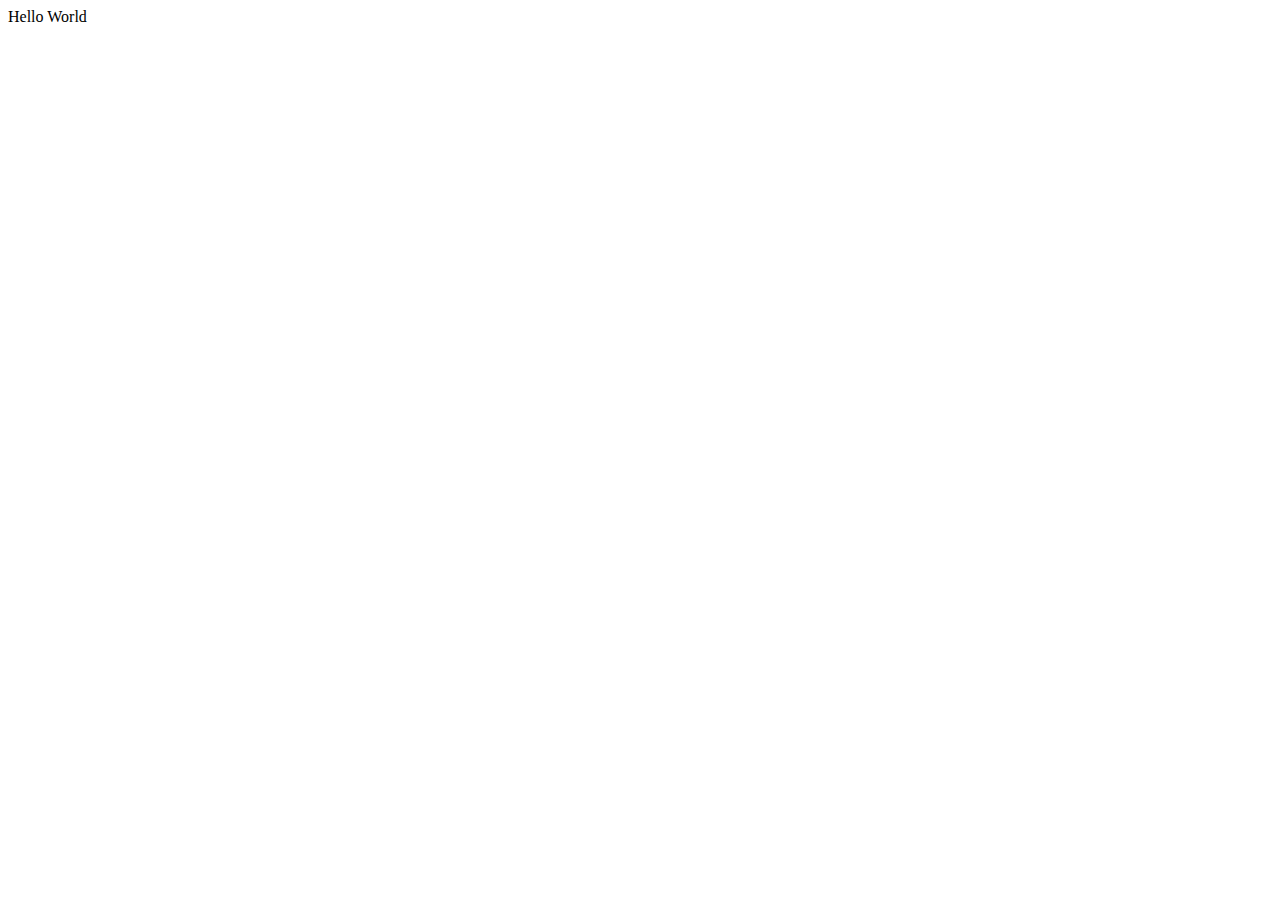
==== index.html @ 1d54512f "Create index.html" ====
<!DOCTYPE html>
<html lang="en">
<head>
  <meta charset="UTF-8">
  <meta name="viewport" content="width=device-width, initial-scale=1.0">
  <title>Document</title>
</head>
<body>
  Hello World
</body>
</html>
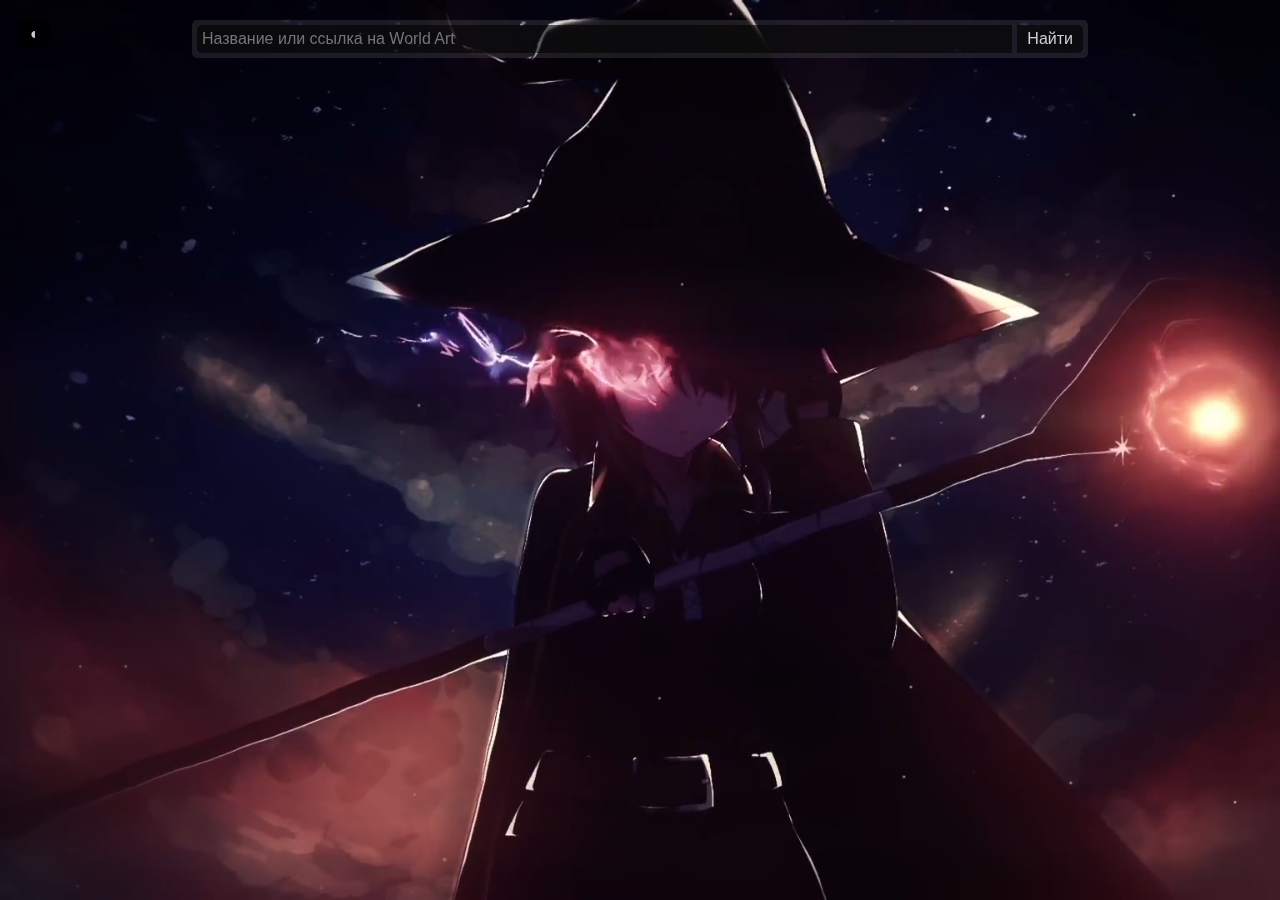
==== commit 08d9e39b: "update" ====
--- a/index.html
+++ b/index.html
@@ -1,11 +1,42 @@
 <!DOCTYPE html>
-<html lang="en">
+<html lang="ru">
+
 <head>
-  <meta charset="UTF-8">
-  <meta name="viewport" content="width=device-width, initial-scale=1.0">
-  <title>Document</title>
+  <meta charset="utf-8" />
+  <link rel="icon" href="favicon.ico" />
+  <meta name="viewport" content="width=device-width, initial-scale=1" />
+  <link rel="apple-touch-icon" href="logo192.png" />
+  <link rel="manifest" href="manifest.json" />
+  <link rel="stylesheet" href="index.css">
+  <script defer src="index.js"></script>
+  <title>amove</title>
 </head>
+
 <body>
-  Hello World
+  <video autoplay muted loop id="background" src="wallpaper/0.mp4" type="video/mp4"></video>
+  <script>
+    const backgroundIndex = localStorage.getItem('backgroundIndex') || 0;
+    if (backgroundIndex) document.getElementById("background").src = `wallpaper/${backgroundIndex}.mp4`; </script>
+  <div id="iframe-overlay">
+    <iframe id="iframe" allow="fullscreen"></iframe>
+  </div>
+  <div id="json-overlay">
+    <textarea id="json" readonly></textarea>
+  </div>
+  <div id="overbackground">
+    <button id="background-button">◐</button>
+    <div id="container">
+      <div id="search">
+        <form id="search-form">
+          <input id="search-input" placeholder="Название или ссылка на World Art">
+          <button id="search-button">Найти</button>
+        </form>
+      </div>
+      <p id="status"></p>
+      <div id="list">
+      </div>
+    </div>
+  </div>
 </body>
-</html>
+
+</html>--- a/index.css
+++ b/index.css
@@ -0,0 +1,190 @@
+* {
+    margin: 0;
+    padding: 0;
+    border: 0;
+    color: rgba(255, 255, 255, 0.8);
+    font-size: 16px;
+    border-radius: 5px;
+}
+
+body {
+    overscroll-behavior: none;
+    background: rgb(45, 45, 45);
+    font-family: sans-serif;
+}
+
+#background {
+    position: fixed;
+    left: 50%;
+    top: 50%;
+    transform: translate(-50%, -50%);
+    width: 177.77777778vh;
+    /* 100 * 16 / 9 */
+    height: 100%;
+    min-width: 100%;
+    min-height: 56.25vw;
+    /* 100 * 9 / 16 */
+}
+
+#overbackground {
+    position: relative;
+    min-height: 100vh;
+    z-index: 1;
+}
+
+#background-button {
+    position: fixed;
+    top: 20px;
+    left: 20px;
+    padding: 5px 10px;
+    background: rgba(0, 0, 0, 0.6);
+}
+
+#container {
+    width: 70vw;
+    margin: 0 auto;
+    padding: 20px 0;
+}
+
+#search-form {
+    display: flex;
+    padding: 5px 5px;
+    background: rgba(255, 255, 255, 0.1);
+}
+
+#search-input {
+    flex-grow: 1;
+    padding: 5px;
+    background: rgba(0, 0, 0, 0.6);
+    border-radius: 5px 0 0 5px;
+}
+
+#search-button {
+    flex-shrink: 0;
+    margin-left: 5px;
+    padding: 5px 10px;
+    background: rgba(0, 0, 0, 0.6);
+    border-radius: 0 5px 5px 0;
+}
+
+#status {
+    display: none;
+    color: gray;
+    font-size: 14px;
+    padding: 5px 10px;
+}
+
+#list {
+    display: none;
+    padding: 5px;
+    background: rgba(255, 255, 255, 0.1);
+}
+
+.item {
+    display: flex;
+    margin-bottom: 10px;
+}
+
+.item:last-child {
+    margin-bottom: 0px;
+}
+
+.left {
+    display: flex;
+    flex-grow: 1;
+    flex-shrink: 1;
+    padding: 10px 10px;
+    background: rgba(0, 0, 0, 0.6);
+    border-radius: 5px 0 0 5px;
+}
+
+.poster-wrapper {
+    display: flex;
+    flex-direction: column;
+    flex-grow: 0;
+    flex-shrink: 0;
+    width: 10%;
+}
+
+.poster {
+    opacity: 0.8;
+    width: 100%;
+    margin: auto;
+}
+
+.info {
+    display: flex;
+    flex-direction: column;
+    flex-grow: 1;
+    flex-shrink: 1;
+    margin-left: 10px;
+}
+
+.right {
+    display: flex;
+    flex-direction: column;
+    flex-grow: 0;
+    flex-shrink: 0;
+    margin-left: 5px;
+}
+
+.right-button {
+    padding: 10px;
+    height: 50%;
+    background: rgba(0, 0, 0, 0.6);
+}
+
+.right-button:first-child {
+    margin-bottom: 5px;
+    border-radius: 0 5px 0 0;
+}
+
+.right-button:last-child {
+    border-radius: 0 0 5px 0;
+}
+
+.translation {
+    color: rgba(180, 180, 180, 0.8);
+    margin-top: auto;
+}
+
+#iframe {
+    position: fixed;
+    top: 50%;
+    left: 50%;
+    transform: translate(-50%, -50%);
+    width: 80vw;
+    height: 45vw;
+    z-index: 9001;
+}
+
+#iframe-overlay {
+    display: none;
+    position: fixed;
+    width: 100%;
+    height: 100%;
+    z-index: 9000;
+    background: rgba(0, 0, 0, 0.85);
+}
+
+#json-overlay {
+    display: none;
+    position: fixed;
+    width: 100%;
+    height: 100%;
+    z-index: 9000;
+}
+
+#json {
+    position: fixed;
+    top: 50%;
+    left: 50%;
+    transform: translate(-50%, -50%);
+    width: 80vw;
+    height: 80vh;
+    z-index: 9001;
+    background: rgba(0, 0, 0, 0.95);
+    font-family: 'Courier New', Courier, monospace;
+    font-size: 14px;
+    white-space: pre;
+}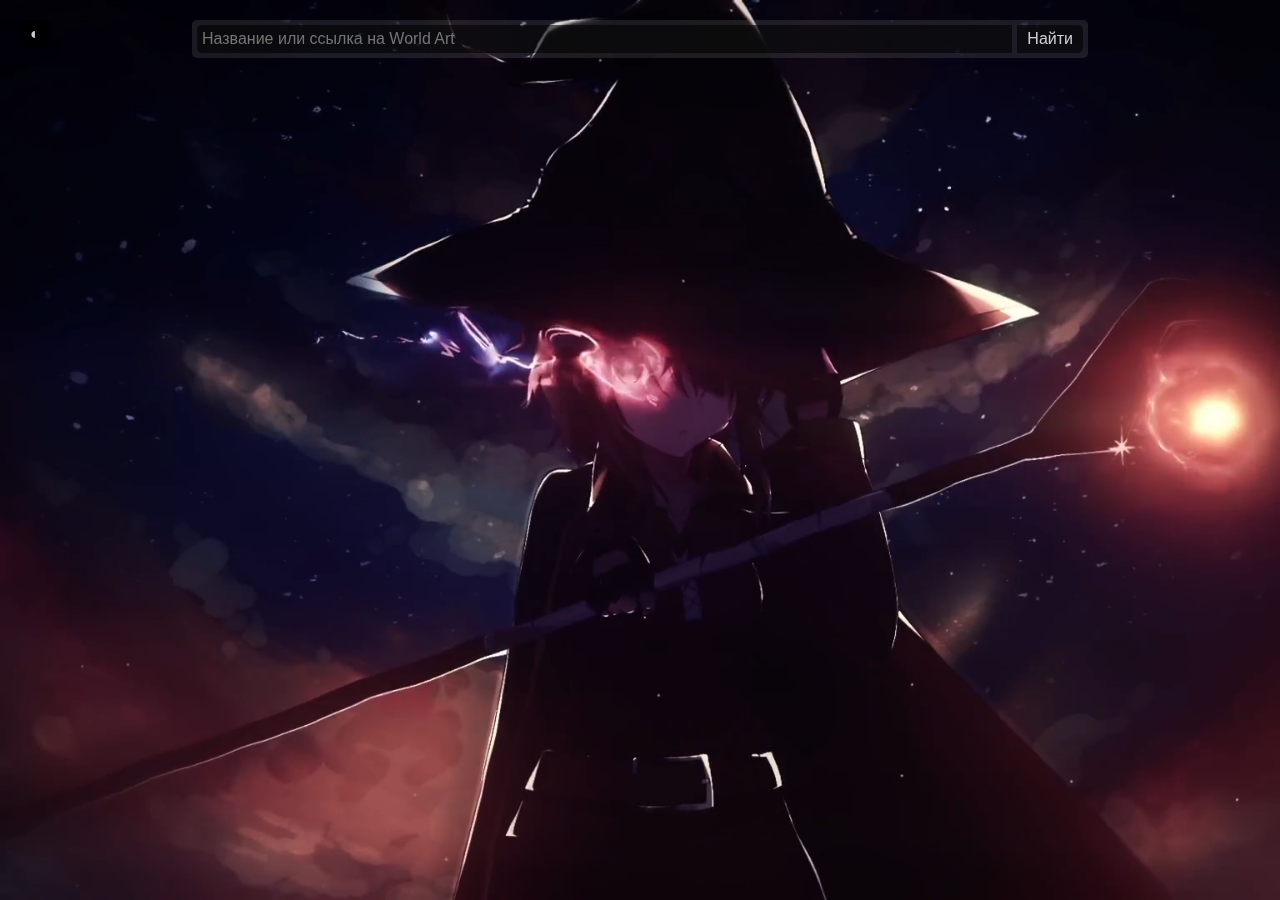
==== commit 21291adc: "update" ====
--- a/index.html
+++ b/index.html
@@ -4,6 +4,7 @@
 <head>
   <meta charset="utf-8" />
   <link rel="icon" href="favicon.ico" />
+  <link rel="preconnect" href="https://metamedia.glitch.me">
   <meta name="viewport" content="width=device-width, initial-scale=1" />
   <link rel="apple-touch-icon" href="logo192.png" />
   <link rel="manifest" href="manifest.json" />
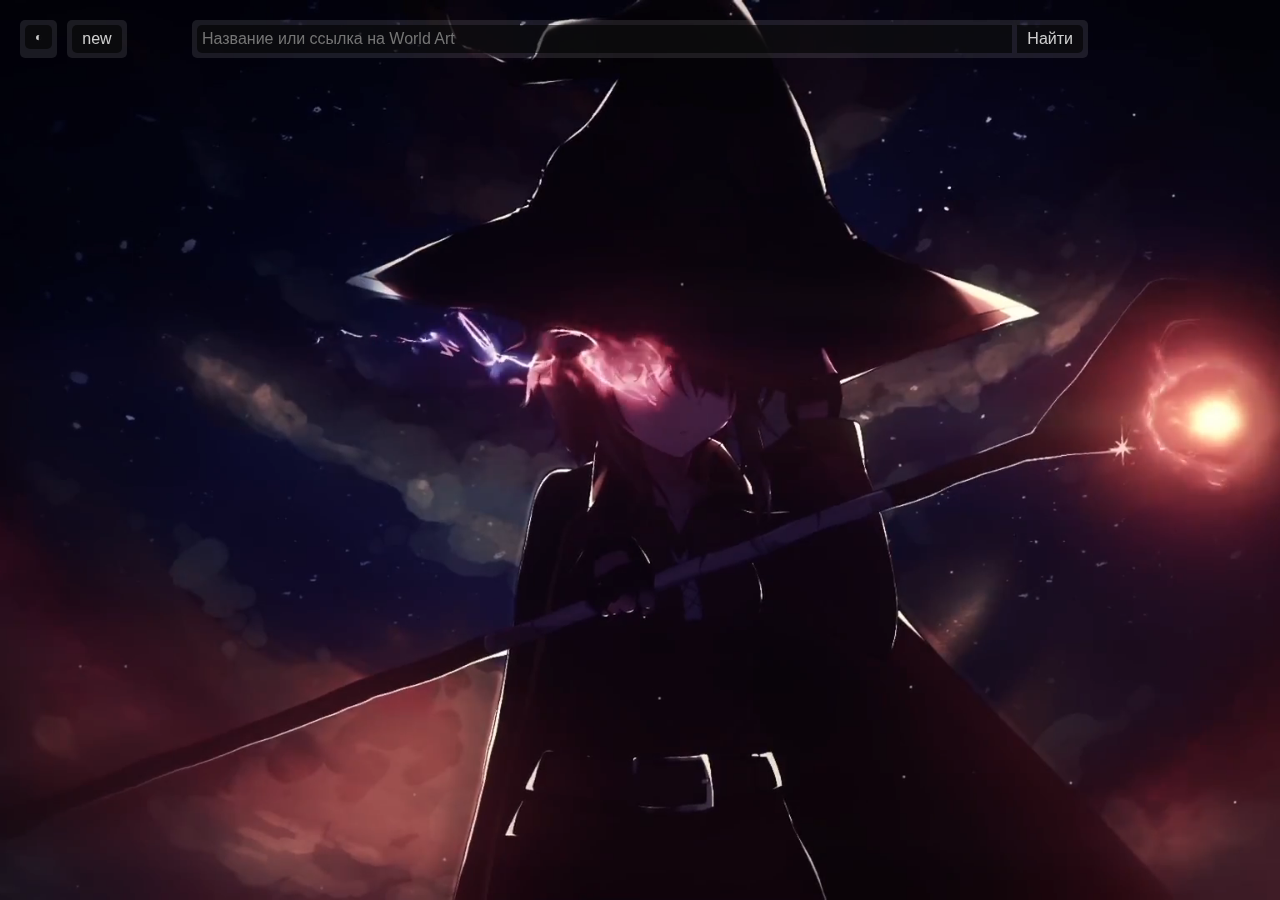
==== commit 1be4b47a: "update" ====
--- a/index.html
+++ b/index.html
@@ -25,7 +25,14 @@
     <textarea id="json" readonly></textarea>
   </div>
   <div id="overbackground">
-    <button id="background-button">◐</button>
+    <div id="buttons-container">
+      <div class="button-container">
+        <button id="background-button">◐</button>
+      </div>
+      <div class="button-container">
+        <button id="new-button">new</button>
+      </div>
+    </div>
     <div id="container">
       <div id="search">
         <form id="search-form">
--- a/index.css
+++ b/index.css
@@ -32,10 +32,41 @@
     z-index: 1;
 }
 
-#background-button {
+#buttons-container {
+    display: flex;
     position: fixed;
     top: 20px;
     left: 20px;
+}
+
+.button-container {
+    padding: 5px 5px;
+    background: rgba(255, 255, 255, 0.1);
+}
+
+.button-container:not(:first-child) {
+    margin-left: 10px;
+}
+
+@media (max-width: 900px) {
+    #buttons-container {
+        left: 10px;
+        flex-direction: column;
+        align-items: flex-start;
+    }
+    .button-container:not(:first-child) {
+        margin-top: 10px;
+        margin-left: 0;
+    }
+}
+
+#background-button {
+    font-size: 12px;
+    padding: 5px 10px;
+    background: rgba(0, 0, 0, 0.6);
+}
+
+#new-button {
     padding: 5px 10px;
     background: rgba(0, 0, 0, 0.6);
 }
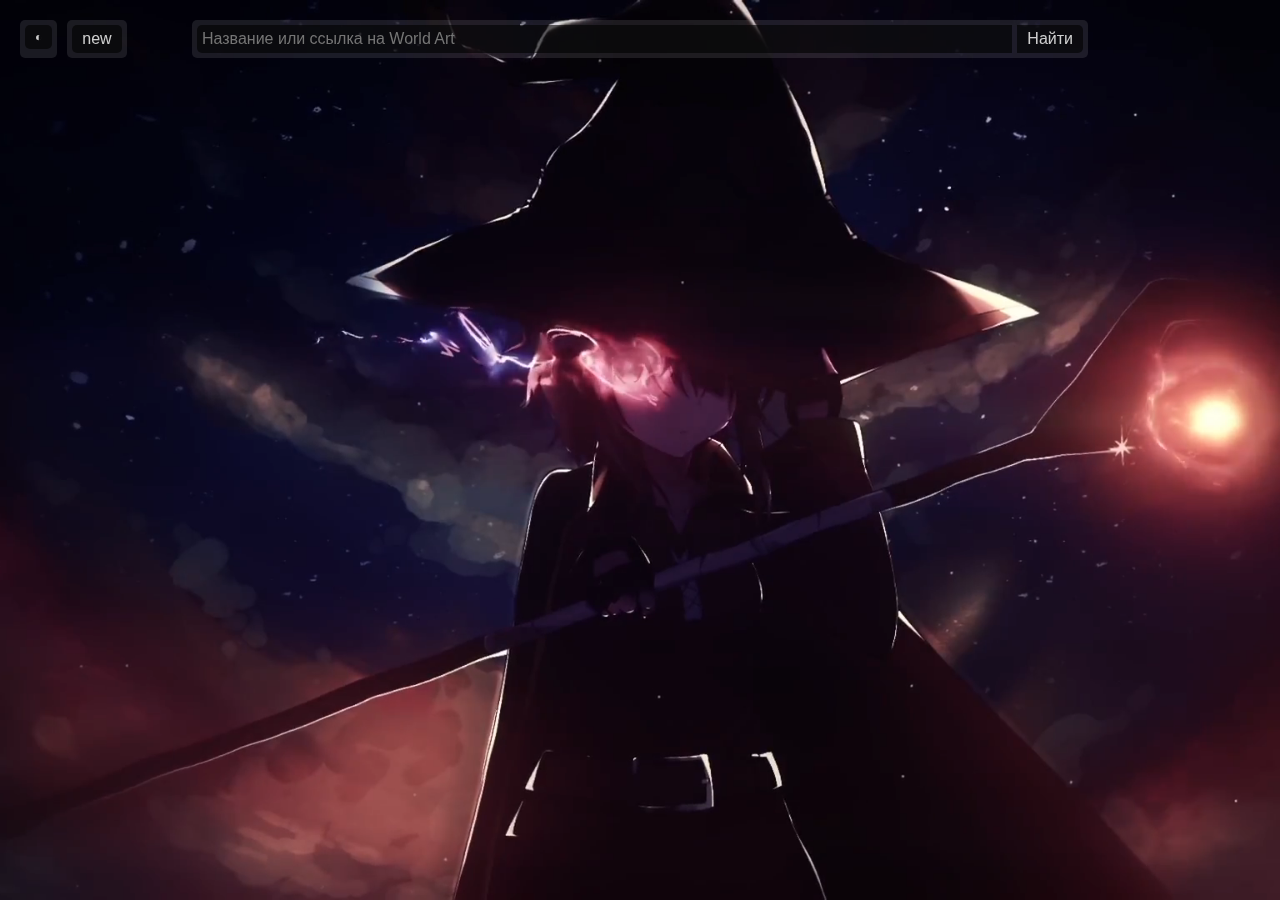
==== commit f555eb96: "update" ====
--- a/index.html
+++ b/index.html
@@ -15,9 +15,6 @@
 
 <body>
   <video autoplay muted loop id="background" src="wallpaper/0.mp4" type="video/mp4"></video>
-  <script>
-    const backgroundIndex = localStorage.getItem('backgroundIndex') || 0;
-    if (backgroundIndex) document.getElementById("background").src = `wallpaper/${backgroundIndex}.mp4`; </script>
   <div id="iframe-overlay">
     <iframe id="iframe" allow="fullscreen"></iframe>
   </div>
--- a/index.css
+++ b/index.css
@@ -1,221 +1,233 @@
 * {
-    margin: 0;
-    padding: 0;
-    border: 0;
-    color: rgba(255, 255, 255, 0.8);
-    font-size: 16px;
-    border-radius: 5px;
+  margin: 0;
+  padding: 0;
+  border: 0;
+  color: rgb(255 255 255 / 80%);
+  font-size: 16px;
+  border-radius: 5px;
 }
 
 body {
-    overscroll-behavior: none;
-    background: rgb(45, 45, 45);
-    font-family: sans-serif;
+  overscroll-behavior: none;
+  background: rgb(45 45 45);
+  font-family: sans-serif;
 }
 
 #background {
-    position: fixed;
-    left: 50%;
-    top: 50%;
-    transform: translate(-50%, -50%);
-    width: 177.77777778vh;
-    /* 100 * 16 / 9 */
-    height: 100%;
-    min-width: 100%;
-    min-height: 56.25vw;
-    /* 100 * 9 / 16 */
+  position: fixed;
+  left: 50%;
+  top: 50%;
+  transform: translate(-50%, -50%);
+  width: 177.7778vh; /* 100 * 16 / 9 */
+  height: 100%;
+  min-width: 100%;
+  min-height: 56.25vw; /* 100 * 9 / 16 */
 }
 
 #overbackground {
-    position: relative;
-    min-height: 100vh;
-    z-index: 1;
+  position: relative;
+  min-height: 100vh;
+  z-index: 1;
 }
 
 #buttons-container {
-    display: flex;
-    position: fixed;
-    top: 20px;
-    left: 20px;
+  display: flex;
+  position: fixed;
+  top: 20px;
+  left: 20px;
 }
 
 .button-container {
-    padding: 5px 5px;
-    background: rgba(255, 255, 255, 0.1);
+  padding: 5px;
+  background: rgb(255 255 255 / 10%);
 }
 
 .button-container:not(:first-child) {
-    margin-left: 10px;
+  margin-left: 10px;
 }
 
 @media (max-width: 900px) {
-    #buttons-container {
-        left: 10px;
-        flex-direction: column;
-        align-items: flex-start;
-    }
-    .button-container:not(:first-child) {
-        margin-top: 10px;
-        margin-left: 0;
-    }
+  #buttons-container {
+    left: 10px;
+    flex-direction: column;
+    align-items: flex-start;
+  }
+
+  .button-container:not(:first-child) {
+    margin-top: 10px;
+    margin-left: 0;
+  }
 }
 
 #background-button {
-    font-size: 12px;
-    padding: 5px 10px;
-    background: rgba(0, 0, 0, 0.6);
+  font-size: 12px;
+  padding: 5px 10px;
+  background: rgb(0 0 0 / 60%);
 }
 
 #new-button {
-    padding: 5px 10px;
-    background: rgba(0, 0, 0, 0.6);
+  padding: 5px 10px;
+  background: rgb(0 0 0 / 60%);
 }
 
 #container {
-    width: 70vw;
-    margin: 0 auto;
-    padding: 20px 0;
+  width: 70vw;
+  margin: 0 auto;
+  padding: 20px 0;
 }
 
 #search-form {
-    display: flex;
-    padding: 5px 5px;
-    background: rgba(255, 255, 255, 0.1);
+  display: flex;
+  padding: 5px;
+  background: rgb(255 255 255 / 10%);
 }
 
 #search-input {
-    flex-grow: 1;
-    padding: 5px;
-    background: rgba(0, 0, 0, 0.6);
-    border-radius: 5px 0 0 5px;
+  flex-grow: 1;
+  padding: 5px;
+  background: rgb(0 0 0 / 60%);
+  border-radius: 5px 0 0 5px;
 }
 
 #search-button {
-    flex-shrink: 0;
-    margin-left: 5px;
-    padding: 5px 10px;
-    background: rgba(0, 0, 0, 0.6);
-    border-radius: 0 5px 5px 0;
+  flex-shrink: 0;
+  margin-left: 5px;
+  padding: 5px 10px;
+  background: rgb(0 0 0 / 60%);
+  border-radius: 0 5px 5px 0;
 }
 
 #status {
-    display: none;
-    color: gray;
-    font-size: 14px;
-    padding: 5px 10px;
+  display: none;
+  color: gray;
+  font-size: 14px;
+  padding: 5px 10px;
 }
 
 #list {
-    display: none;
-    padding: 5px;
-    background: rgba(255, 255, 255, 0.1);
+  display: none;
+  padding: 5px;
+  background: rgb(255 255 255 / 10%);
 }
 
 .item {
-    display: flex;
-    margin-bottom: 10px;
+  display: flex;
+  margin-bottom: 10px;
+}
+
+.item.current {
+  background: rgb(255 255 255 / 10%);
 }
 
 .item:last-child {
-    margin-bottom: 0px;
+  margin-bottom: 0;
 }
 
 .left {
-    display: flex;
-    flex-grow: 1;
-    flex-shrink: 1;
-    padding: 10px 10px;
-    background: rgba(0, 0, 0, 0.6);
-    border-radius: 5px 0 0 5px;
+  display: flex;
+  flex-grow: 1;
+  flex-shrink: 1;
+  padding: 10px;
+  background: rgb(0 0 0 / 60%);
+  border-radius: 5px 0 0 5px;
 }
 
 .poster-wrapper {
-    display: flex;
-    flex-direction: column;
-    flex-grow: 0;
-    flex-shrink: 0;
-    width: 10%;
+  display: flex;
+  flex-direction: column;
+  flex-grow: 0;
+  flex-shrink: 0;
+  width: 10%;
 }
 
 .poster {
-    opacity: 0.8;
-    width: 100%;
-    margin: auto;
+  opacity: 0.8;
+  width: 100%;
+  margin: auto;
 }
 
 .info {
-    display: flex;
-    flex-direction: column;
-    flex-grow: 1;
-    flex-shrink: 1;
-    margin-left: 10px;
+  display: flex;
+  flex-direction: column;
+  flex-grow: 1;
+  flex-shrink: 1;
+  margin-left: 10px;
 }
 
 .right {
-    display: flex;
-    flex-direction: column;
-    flex-grow: 0;
-    flex-shrink: 0;
-    margin-left: 5px;
+  display: flex;
+  flex-direction: column;
+  flex-grow: 0;
+  flex-shrink: 0;
+  margin-left: 5px;
 }
 
 .right-button {
-    padding: 10px;
-    height: 50%;
-    background: rgba(0, 0, 0, 0.6);
+  padding: 10px;
+  height: 50%;
+  background: rgb(0 0 0 / 60%);
 }
 
 .right-button:first-child {
-    margin-bottom: 5px;
-    border-radius: 0 5px 0 0;
+  margin-bottom: 5px;
+  border-radius: 0 5px 0 0;
 }
 
 .right-button:last-child {
-    border-radius: 0 0 5px 0;
-}
-
-.translation {
-    color: rgba(180, 180, 180, 0.8);
-    margin-top: auto;
+  border-radius: 0 0 5px;
+}
+
+.string {
+  color: rgb(180 180 180 / 80%);
+  margin-top: auto;
+}
+
+.underline {
+  color: rgb(180 180 180 / 80%);
+  margin-top: auto;
+}
+
+.item.current .underline {
+  text-decoration: underline;
 }
 
 #iframe {
-    position: fixed;
-    top: 50%;
-    left: 50%;
-    transform: translate(-50%, -50%);
-    width: 80vw;
-    height: 45vw;
-    z-index: 9001;
+  position: fixed;
+  top: 50%;
+  left: 50%;
+  transform: translate(-50%, -50%);
+  width: 80vw;
+  height: 45vw;
+  z-index: 9001;
 }
 
 #iframe-overlay {
-    display: none;
-    position: fixed;
-    width: 100%;
-    height: 100%;
-    z-index: 9000;
-    background: rgba(0, 0, 0, 0.85);
+  display: none;
+  position: fixed;
+  width: 100%;
+  height: 100%;
+  z-index: 9000;
+  background: rgb(0 0 0 / 85%);
 }
 
 #json-overlay {
-    display: none;
-    position: fixed;
-    width: 100%;
-    height: 100%;
-    z-index: 9000;
+  display: none;
+  position: fixed;
+  width: 100%;
+  height: 100%;
+  z-index: 9000;
 }
 
 #json {
-    position: fixed;
-    top: 50%;
-    left: 50%;
-    transform: translate(-50%, -50%);
-    width: 80vw;
-    height: 80vh;
-    z-index: 9001;
-    background: rgba(0, 0, 0, 0.95);
-    font-family: 'Courier New', Courier, monospace;
-    font-size: 14px;
-    white-space: pre;
-}+  position: fixed;
+  top: 50%;
+  left: 50%;
+  transform: translate(-50%, -50%);
+  width: 80vw;
+  height: 80vh;
+  z-index: 9001;
+  background: rgb(0 0 0 / 95%);
+  font-family: "Courier New", Courier, monospace;
+  font-size: 14px;
+  white-space: pre;
+}
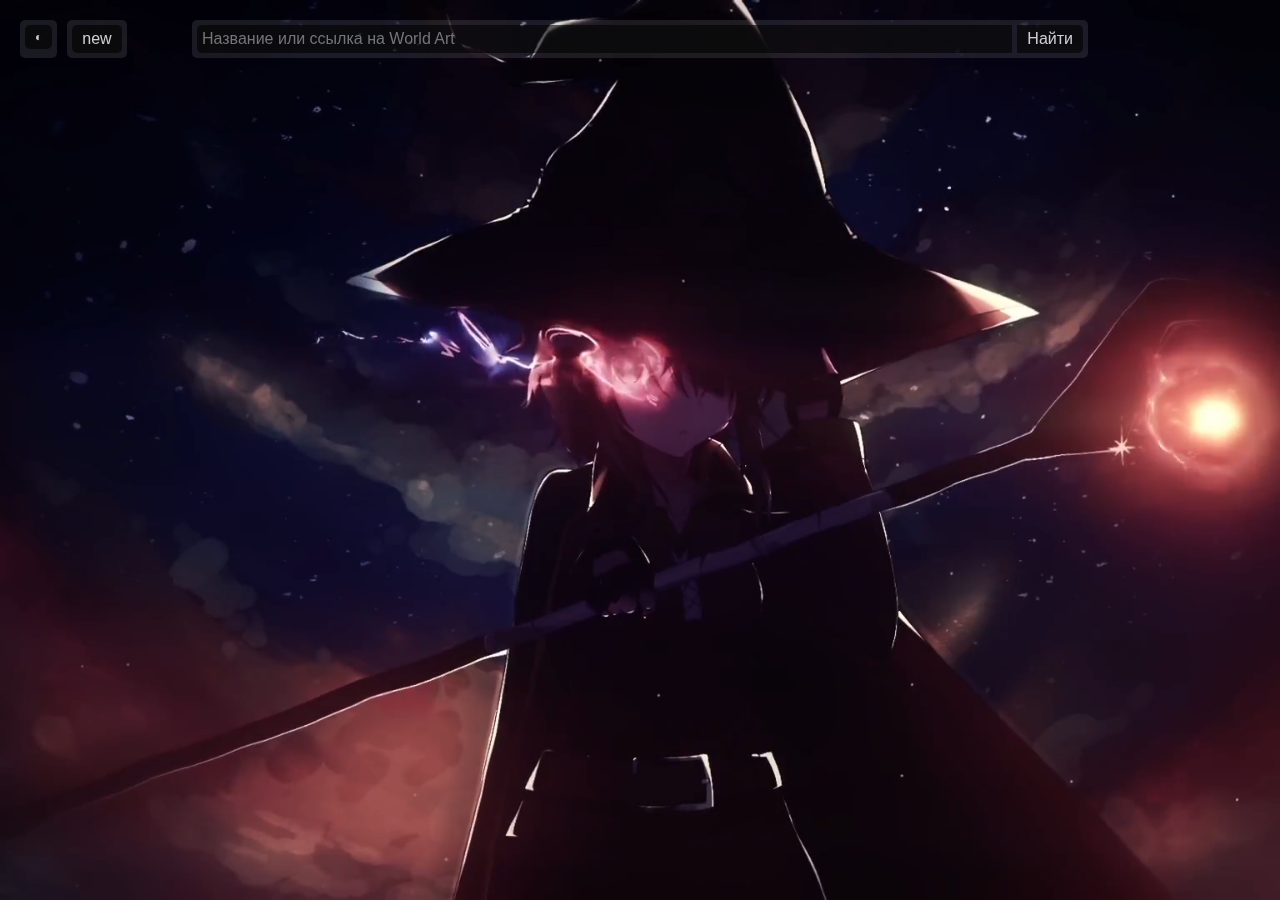
==== commit d2459abd: "update" ====
--- a/index.html
+++ b/index.html
@@ -9,7 +9,7 @@
   <link rel="apple-touch-icon" href="logo192.png" />
   <link rel="manifest" href="manifest.json" />
   <link rel="stylesheet" href="index.css">
-  <script defer src="index.js"></script>
+  <script type="module" src="index.js"></script>
   <title>amove</title>
 </head>
 
--- a/index.css
+++ b/index.css
@@ -115,6 +115,7 @@
   margin-bottom: 10px;
 }
 
+.item:only-child,
 .item.current {
   background: rgb(255 255 255 / 10%);
 }
@@ -187,6 +188,7 @@
   margin-top: auto;
 }
 
+.item:only-child .underline,
 .item.current .underline {
   text-decoration: underline;
 }
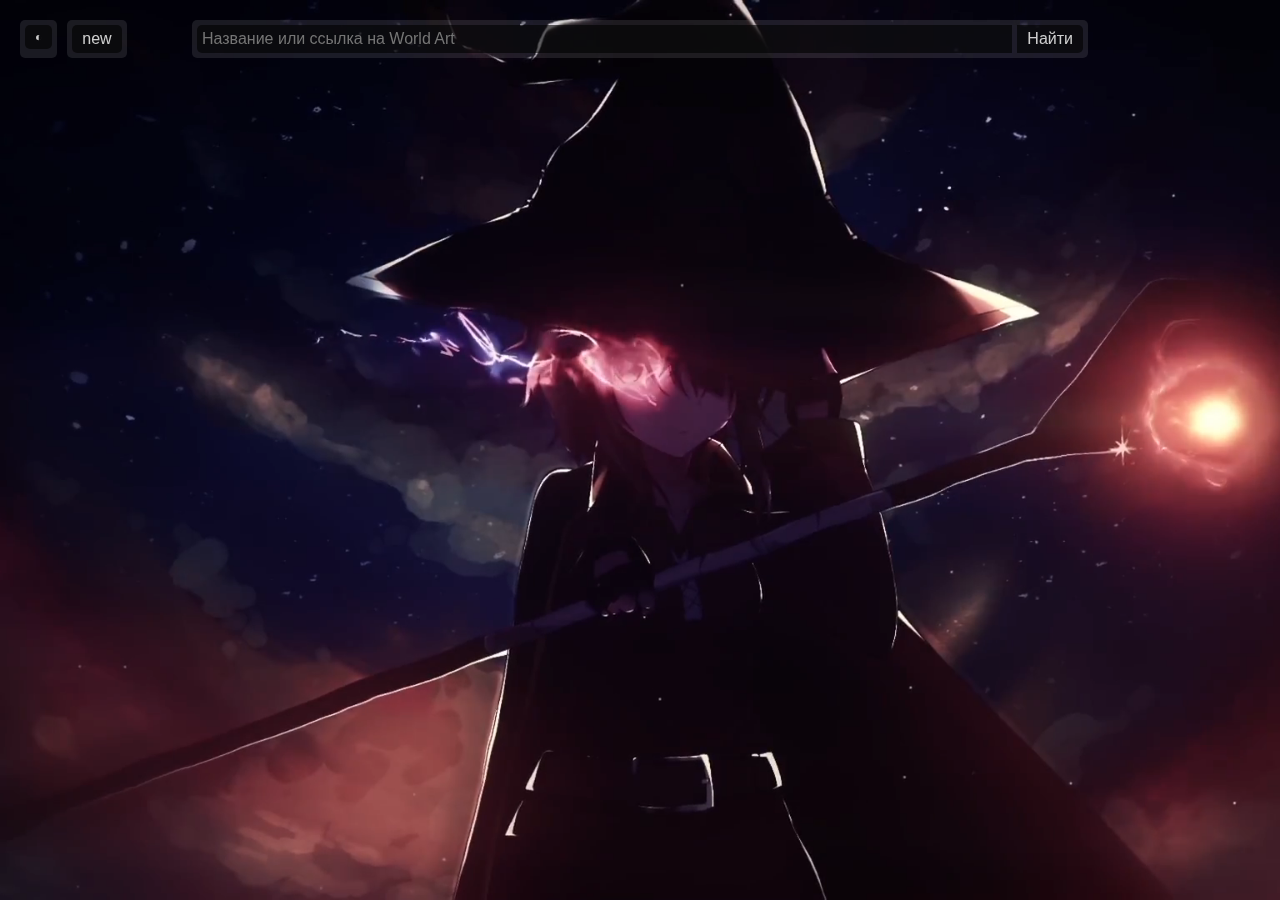
==== commit 905cf006: "update" ====
--- a/index.html
+++ b/index.html
@@ -9,7 +9,7 @@
   <link rel="apple-touch-icon" href="logo192.png" />
   <link rel="manifest" href="manifest.json" />
   <link rel="stylesheet" href="index.css">
-  <script type="module" src="index.js"></script>
+  <script type="module" src="index.min.js"></script>
   <title>amove</title>
 </head>
 
